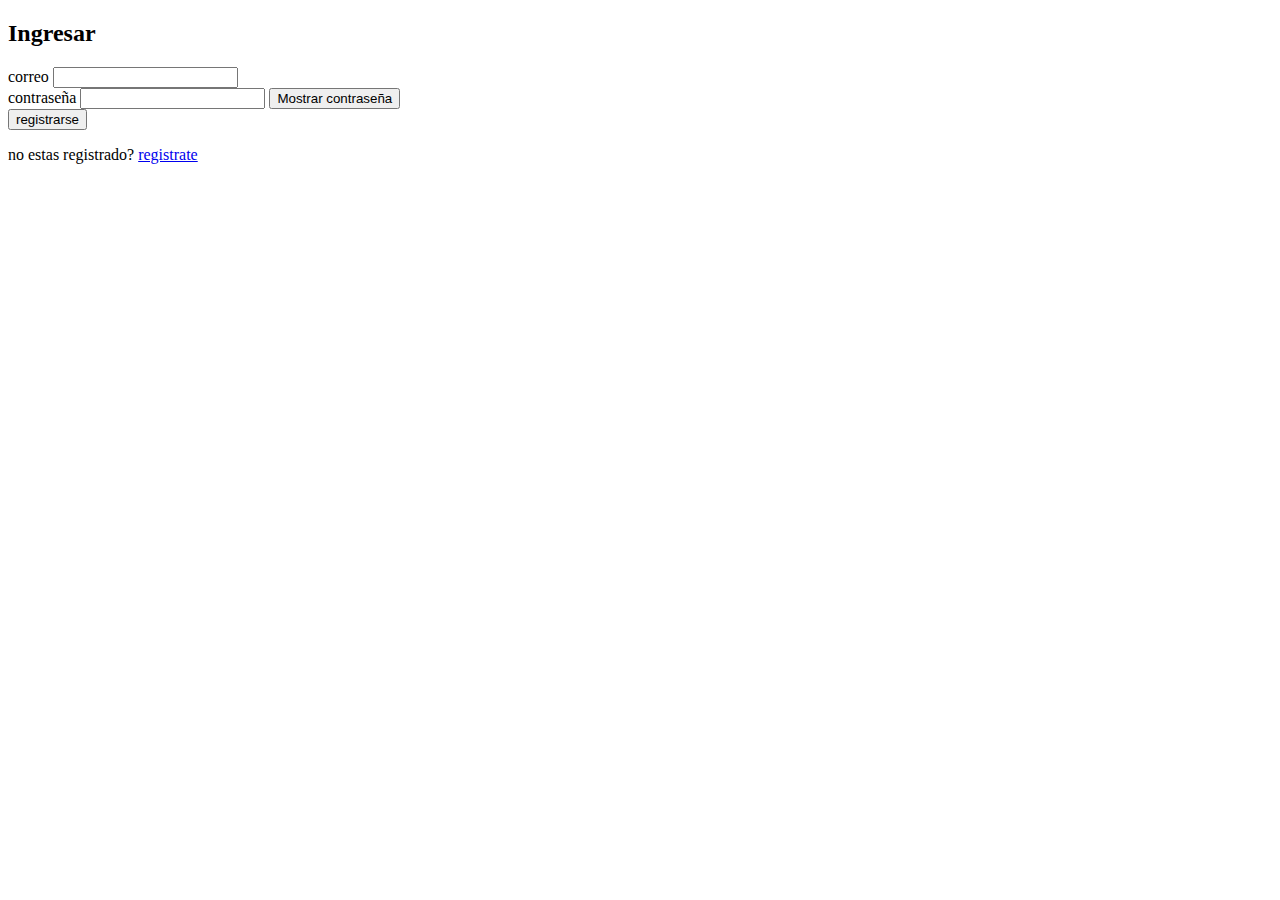
==== html/ingresar.html @ 3a811289 "first commit" ====
<!DOCTYPE html>
<html lang="es">
<head>
    <meta charset="UTF-8">
    <meta name="viewport" content="width=device-width, initial-scale=1.0">
    <title>Ingresar</title>
</head>
<body>
    <form>
        <div>
            <h2>Ingresar</h2>
            <span id="mensaje"></span>
        </div>
        <div>
            <label for="email">correo</label>
            <input type="email" id="email">
        </div>
        <div>
            <label for="password">contraseña</label>
            <input type="password" id="password">
            <button id="mostrar1">Mostrar contraseña</button>
        </div>
        <div>
            <input type="submit" value="registrarse" id="btn">
        </div>
        <div>
            <p>no estas registrado? <a href="./registrarse.html">registrate</a></p>
        </div>
    </form>
    <script src="../js/ingresar.js"></script>
</body>
</html>
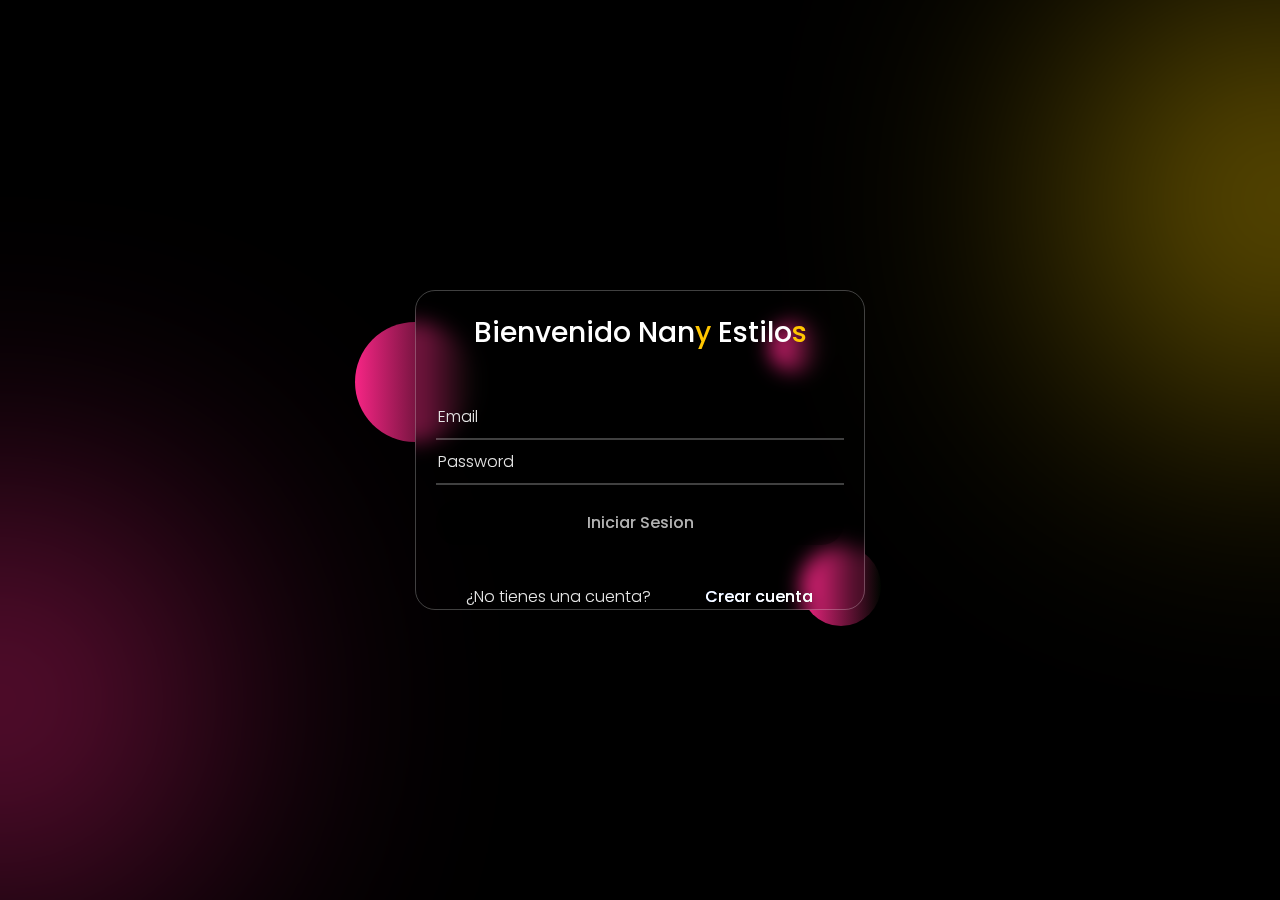
==== commit fc4444e8: "cristian termine productos por favorr" ====
--- a/html/ingresar.html
+++ b/html/ingresar.html
@@ -1,32 +1,36 @@
 <!DOCTYPE html>
 <html lang="es">
+
 <head>
     <meta charset="UTF-8">
+    <meta http-equiv="X-UA-Compatible" content="IE=edge">
     <meta name="viewport" content="width=device-width, initial-scale=1.0">
-    <title>Ingresar</title>
+    <title>Formulario</title>
+    <link rel="stylesheet" href="../css/ingresar.css">
 </head>
+
 <body>
-    <form>
-        <div>
-            <h2>Ingresar</h2>
-            <span id="mensaje"></span>
+    <section class="form-main">
+        <div class="form-content">
+            <div class="circle-1"></div>
+            <div class="circle-2"></div>
+            <div class="circle-3"></div>
+            <div class="box">
+                <h3>Bienvenido Nan<span>y</span> Estilo<span>s</span></h3>
+                <form action="">
+                    <div class="input-box">
+                        <input type="text" placeholder="Email" class="input-control">
+                    </div>
+                    <div class="input-box">
+                        <input type="password" placeholder="Password" class="input-control">
+
+                    </div>
+                    <button type="submit" class="btn">Iniciar Sesion</button>
+                </form>
+                <p>¿No tienes una cuenta? <a href="../html/registrarse.html" class="gradient-text">Crear cuenta</a></p>
+            </div>
         </div>
-        <div>
-            <label for="email">correo</label>
-            <input type="email" id="email">
-        </div>
-        <div>
-            <label for="password">contraseña</label>
-            <input type="password" id="password">
-            <button id="mostrar1">Mostrar contraseña</button>
-        </div>
-        <div>
-            <input type="submit" value="registrarse" id="btn">
-        </div>
-        <div>
-            <p>no estas registrado? <a href="./registrarse.html">registrate</a></p>
-        </div>
-    </form>
-    <script src="../js/ingresar.js"></script>
+    </section>
 </body>
+
 </html>--- a/css/ingresar.css
+++ b/css/ingresar.css
@@ -0,0 +1,252 @@
+@import url('https://fonts.googleapis.com/css2?family=Poppins:wght@300;400;500;600;700&display=swap');
+
+
+:root{
+   --green: hsl(162, 45%, 56%);
+   --lead: hsl(162, 2%, 56%);
+   --blue: hsl(220, 85%, 57%);
+   --violet: hsl(272, 92%, 32%);
+   --tex-white: hsl(0, 0%, 100%);
+   --text-light-gray: hsl(0, 0%, 90%);
+   --text-bg-color: hsl(200, 54%, 12%);
+   --body-bg-color: hsl(200, 54%, 12%);
+   --glass-bg-color: hsla(0, 0%, 10%);
+   --border-color: hsla(0, 0%, 100%, 0.25);
+   --blur: blur(10px);
+   --button-hover-color: hsla(0, 0%, 0%, 0.3);
+}
+
+*{
+    margin: 0;
+    padding: 1;
+    box-sizing: border-box;
+}
+
+body{
+    background-color: black;
+    color: var(--text-light-gray);
+    font-family: 'Poppins', sans-serif;
+    font-weight: 300;
+    font-size: 16px;
+    line-height: 1.5;
+    overflow-x: hidden;
+}
+
+body::after,
+body::before{
+    content: '';
+    position: fixed;
+    height: 400px;
+    width: 400px;
+    border-radius: 50%;
+    z-index: -1;
+    filter: blur(150px);
+    opacity: 0.5;
+}
+
+body::before{
+    background-color:  #f72585;
+    left: 0;
+    bottom: 0;
+    transform: translate(-50%);
+}
+
+body::after{
+    background-color: #ffd100;
+    right: 0;
+    top: 0;
+    transform: translate(50%);
+}
+
+a{
+    text-decoration: none;
+    font-weight: 500;
+    display: inline-block;
+}
+
+.gradient-text{
+    background: linear-gradient(to right, var(--blue), var(--lead));
+    -webkit-background-clip: text;
+    background-clip: text;
+    color: transparent;
+}
+.form-main{
+    min-height: 100vh;
+    padding: 80px 15px;
+
+    display: flex;
+    align-items: center;
+    justify-content: center;
+    overflow: hidden;
+}
+
+.form-content {
+    width: 100%;
+    max-width: 450px;
+    height: -100px;
+    position: relative;
+    z-index: 1;
+
+}
+
+.form-content .circle-3,
+.form-content .circle-2,
+.form-content .circle-1{
+    position: absolute;
+    background: linear-gradient(to right,  #f72585,  #000500);
+    border-radius: 50%;
+    z-index: -1;
+}
+
+.form-content .circle-1{
+    height: 120px;
+    width: 120px;
+    left: 0;
+    top: 10%;
+    transform: translate(-50%);
+
+}
+
+.form-content .circle-2{
+    height: 80px;
+    width: 80px;
+    right: 0;
+    bottom: 0;
+    transform: translate(20%, 20%);
+
+}
+
+.form-content .circle-3{
+    height: 50px;
+    width: 50px;
+    right: 10%;
+    top: 10%;
+
+}
+
+.form-content .box{
+    border-color: var(--glass-bg-color);
+    border: 1px solid var(--border-color);
+    padding: 60px, 50px;
+    border-radius: 20px;
+    backdrop-filter: var(--blur);
+
+}
+
+.form-content h3{
+    margin-top: 25px;
+    font-size: 28px;
+    text-align: center;
+    line-height: 1.2;
+    color: var(--tex-white);
+    font-weight: 500;
+}
+
+span {
+    color:  #ffc600;
+}
+
+.form-content form{
+    padding: 20px;
+    margin: 25px 0 20px;
+}
+
+.form-content ::placeholder{
+    color: inherit;
+    opacity: 1;
+
+}
+.form-content .input-control{
+    display: block;
+    height: 45px;
+    width: 100%;
+    background-color: transparent;
+    border: none;
+    border-bottom: 2px solid var(--border-color);
+    color: inherit;
+    font-weight: inherit;
+    font-family: inherit;
+    font-size: 16px;
+
+}
+
+.form-content .input-control:focus{
+    outline: none;
+
+}
+
+.form-content .input-link{
+    margin-top: 10px;
+    text-align: right;
+
+}
+
+button {
+    margin-top: 15px;
+    padding-top: 30px;
+}
+
+.form-content .btn{
+    padding-top: 2px;
+    height: 45px;
+    width: 100%;
+    font-size: 16px;
+    font-weight: 500;
+    text-transform: capitalize;
+    font-family: inherit;
+    cursor: pointer;
+    border-radius: 25px;
+    user-select: none;
+    background: linear-gradient(to right), var(--blue), var(--lead);
+    border: none;
+    color: var(--tex-white);
+    position: relative;
+    z-index: 1;
+    overflow: hidden;
+}
+
+.form-content .btn:hover {
+    background:  #f72585;
+    transition: 2000ms;
+}
+
+.form-content .btn::before{
+    content: "";
+    position: absolute;
+    left: 0;
+    top: 0;
+    height: 100%;
+    width: 100%;
+    transition: background-color 0.5s ease;
+    z-index: 1;
+}
+
+.form-content .btn::before{
+    background-color: var(--button-hover-color);
+}
+
+.form-content p {
+    margin-left: 50px;
+}
+
+.form-content a {
+    margin-left: 50px;
+    color: #ffffff;
+}
+
+
+
+@media(max-width:575px){
+    body::after,
+    body::before{
+        height: 250px;
+        width: 250px;
+        filter: blur(100px);
+    }
+    .form-content.box{
+        padding: 30px;
+    }
+    .form-content h3{
+        font-size: 24px;
+    }
+}